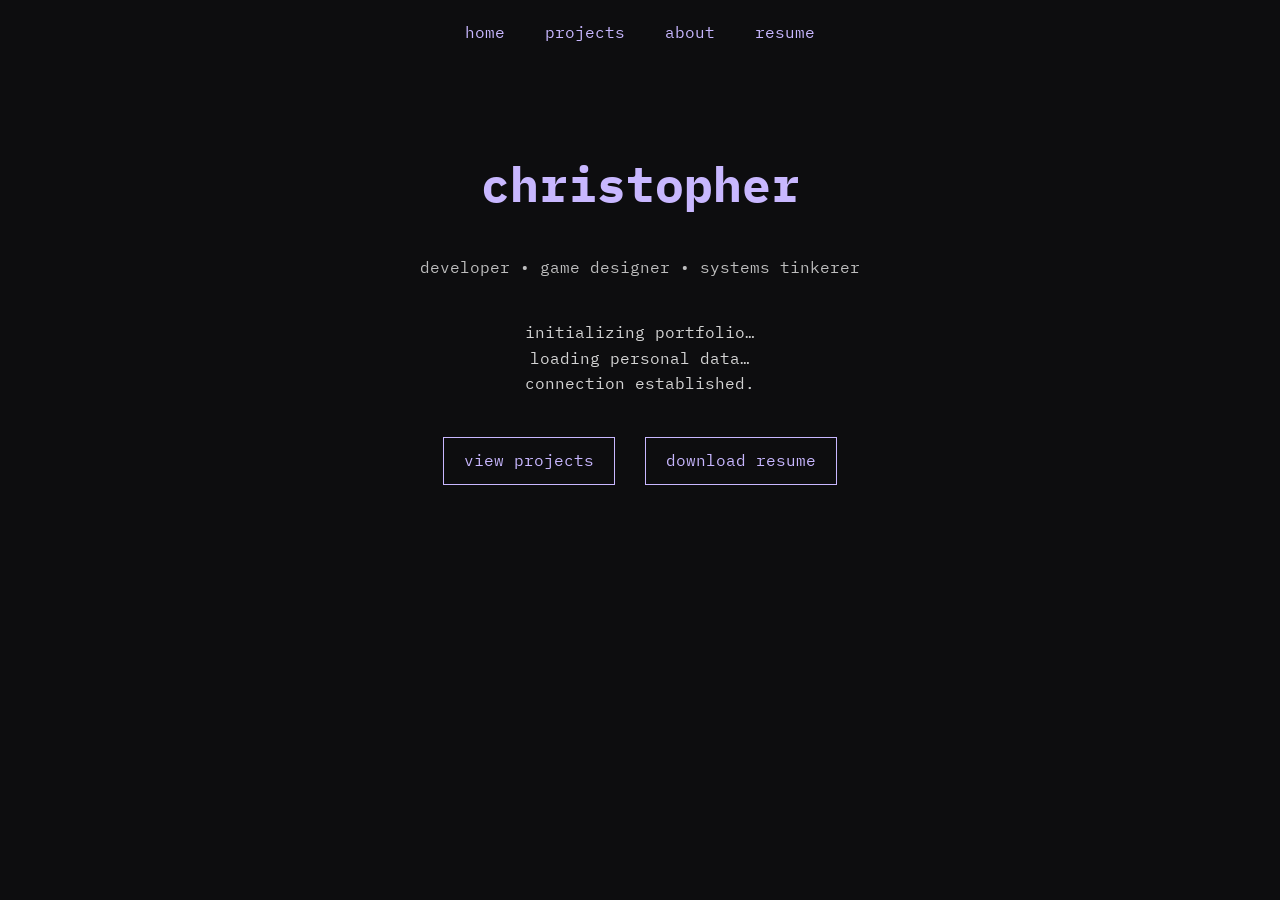
==== index.html @ 8c5e49e0 "html and css files" ====
<!DOCTYPE html>
<html lang="en">
<head>
  <meta charset="UTF-8">
  <title>Christopher — Portfolio</title>
  <link rel="stylesheet" href="style.css">
</head>

<body>
  <div class="overlay"></div>

  <nav>
    <a href="index.html">home</a>
    <a href="projects.html">projects</a>
    <a href="about.html">about</a>
    <a href="resume.pdf">resume</a>
  </nav>

  <main>
    <h1 class="title">christopher</h1>
    <p class="subtitle">developer • game designer • systems tinkerer</p>

    <p class="intro">
      initializing portfolio…<br>
      loading personal data…<br>
      connection established.
    </p>

    <div class="buttons">
      <a class="btn" href="projects.html">view projects</a>
      <a class="btn" href="resume.pdf">download resume</a>
    </div>
  </main>
</body>
</html>
---- style.css ----
/* ====== GLOBAL ====== */

@import url('https://fonts.googleapis.com/css2?family=IBM+Plex+Mono:wght@300;400;600&display=swap');

body {
  margin: 0;
  padding: 0;
  background: #0d0d0f;
  color: #eaeaea;
  font-family: 'IBM Plex Mono', monospace;
  line-height: 1.6;
  position: relative;
}

/* CRT + grain overlay */
.overlay {
  pointer-events: none;
  position: fixed;
  inset: 0;
  background:
    url('assets/textures/scanlines.png'),
    url('assets/textures/grain.png');
  opacity: 0.08;
  mix-blend-mode: screen;
}

/* ====== NAV ====== */

nav {
  padding: 20px;
  text-align: center;
}

nav a {
  margin: 0 15px;
  color: #c8b7ff; /* ghost lavender */
  text-decoration: none;
  font-weight: 400;
  transition: 0.2s;
}

nav a:hover {
  text-shadow: 0 0 6px #c8b7ff;
}

/* ====== TITLES ====== */

.title {
  font-size: 3rem;
  text-align: center;
  margin-top: 80px;
  color: #c8b7ff;
}

.subtitle {
  text-align: center;
  opacity: 0.8;
}

.page-title {
  text-align: center;
  font-size: 2.2rem;
  margin-top: 60px;
  color: #c8b7ff;
}

/* ====== LANDING ====== */

.intro {
  text-align: center;
  margin-top: 40px;
  opacity: 0.9;
}

.buttons {
  text-align: center;
  margin-top: 30px;
}

.btn {
  display: inline-block;
  padding: 10px 20px;
  border: 1px solid #c8b7ff;
  color: #c8b7ff;
  text-decoration: none;
  margin: 10px;
  transition: 0.2s;
}

.btn:hover {
  background: #c8b7ff22;
  text-shadow: 0 0 6px #c8b7ff;
}

/* ====== PROJECTS ====== */

.project-grid {
  max-width: 800px;
  margin: 40px auto;
}

.project-card {
  border: 1px solid #c8b7ff44;
  padding: 20px;
  margin-bottom: 20px;
  border-radius: 4px;
  transition: 0.2s;
}

.project-card:hover {
  border-color: #c8b7ff;
  background: #c8b7ff10;
}

.project-link {
  color: #c8b7ff;
  text-decoration: none;
}

/* ====== ABOUT ====== */

.about-section {
  max-width: 700px;
  margin: 40px auto;
  opacity: 0.9;
}

.section-title {
  text-align: center;
  margin-top: 40px;
  color: #c8b7ff;
}

.experience-list {
  max-width: 700px;
  margin: 20px auto;
}
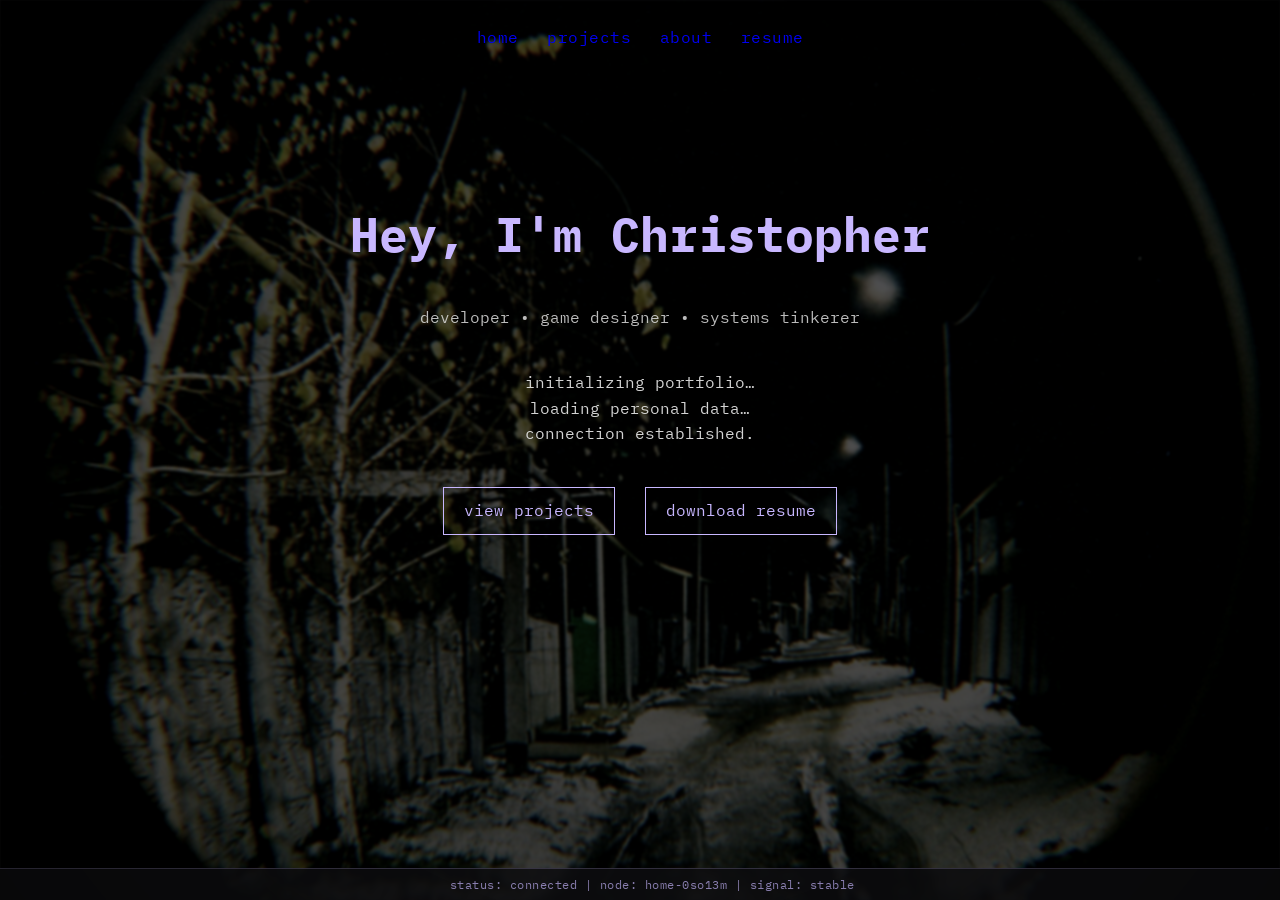
==== commit a78f3400: "updated css & aesthetics" ====
--- a/index.html
+++ b/index.html
@@ -2,9 +2,10 @@
 <html lang="en">
 <head>
   <meta charset="UTF-8">
-  <title>Christopher — Portfolio</title>
+  <title>Christopher (Myr) - Portfolio</title>
   <link rel="stylesheet" href="style.css">
 </head>
+
 
 <body>
   <div class="overlay"></div>
@@ -17,7 +18,7 @@
   </nav>
 
   <main>
-    <h1 class="title">christopher</h1>
+    <h1 class="title">Hey, I'm Christopher</h1>
     <p class="subtitle">developer • game designer • systems tinkerer</p>
 
     <p class="intro">
@@ -32,4 +33,9 @@
     </div>
   </main>
 </body>
+
+<footer class="status-bar">
+  status: connected | node: home-0so13m | signal: stable
+</footer>
+
 </html>
--- a/style.css
+++ b/style.css
@@ -1,4 +1,4 @@
-/* ====== GLOBAL ====== */
+/* ==== GLOBAL ==== */
 
 @import url('https://fonts.googleapis.com/css2?family=IBM+Plex+Mono:wght@300;400;600&display=swap');
 
@@ -10,9 +10,24 @@
   font-family: 'IBM Plex Mono', monospace;
   line-height: 1.6;
   position: relative;
-}
-
-/* CRT + grain overlay */
+  animation: fadeIn 0.6s ease-out;
+}
+
+@keyframes fadeIn {
+  from { opacity: 0; }
+  to { opacity: 1; }
+}
+
+body::before {
+  content: "";
+  position: fixed;
+  inset: 0;
+  background: url('assets/moody_street_view_aibek_skakov.jpg') center/cover no-repeat;
+  filter: brightness(0.35) contrast(1.1) saturate(0.7) blur(1.25px);
+  z-index: -2;
+}
+
+/* CRT & Grain Overlay */
 .overlay {
   pointer-events: none;
   position: fixed;
@@ -24,26 +39,54 @@
   mix-blend-mode: screen;
 }
 
-/* ====== NAV ====== */
+/* ==== NAV ==== */
 
 nav {
-  padding: 20px;
-  text-align: center;
+  padding: 25px 0;
+  text-align: center;
+  letter-spacing: 0.5px;
 }
 
 nav a {
-  margin: 0 15px;
-  color: #c8b7ff; /* ghost lavender */
-  text-decoration: none;
-  font-weight: 400;
-  transition: 0.2s;
-}
-
-nav a:hover {
-  text-shadow: 0 0 6px #c8b7ff;
-}
-
-/* ====== TITLES ====== */
+  position: relative;
+  margin: 0px 9px;
+}
+
+nav a::after {
+  content: "";
+  position: absolute;
+  left: 0;
+  bottom: -3px;
+  width: 0%;
+  height: 1px;
+  background: #c8b7ff;
+  transition: width 0.25s ease;
+}
+
+nav a:hover::after {
+  width: 100%;
+}
+
+
+/* ==== STATUS BAR ==== */
+.status-bar {
+  position: fixed;
+  bottom: 0;
+  left: 0;
+  width: 100%;
+  padding: 6px 12px;
+  font-size: 0.75rem;
+  color: #c8b7ffaa;
+  background: #0d0d0fdd;
+  border-top: 1px solid #c8b7ff33;
+  backdrop-filter: blur(2px);
+  letter-spacing: 0.5px;
+  text-align: center;
+  pointer-events: none;
+}
+
+
+/* ==== TITLES ==== */
 
 .title {
   font-size: 3rem;
@@ -64,7 +107,13 @@
   color: #c8b7ff;
 }
 
-/* ====== LANDING ====== */
+/* ==== LANDING ==== */
+
+main {
+  max-width: 750px;
+  margin: 0 auto;
+  padding: 40px 20px;
+}
 
 .intro {
   text-align: center;
@@ -92,7 +141,16 @@
   text-shadow: 0 0 6px #c8b7ff;
 }
 
-/* ====== PROJECTS ====== */
+body::after {
+  content: "";
+  position: fixed;
+  inset: 0;
+  pointer-events: none;
+  background: radial-gradient(circle, transparent 60%, #000 100%);
+  opacity: 0.25;
+}
+
+/* ==== PROJECTS ==== */
 
 .project-grid {
   max-width: 800px;
@@ -117,7 +175,7 @@
   text-decoration: none;
 }
 
-/* ====== ABOUT ====== */
+/* ==== ABOUT ==== */
 
 .about-section {
   max-width: 700px;
@@ -135,3 +193,12 @@
   max-width: 700px;
   margin: 20px auto;
 }
+
+a {
+  text-decoration: none;
+  border-bottom: 1px solid transparent;
+}
+
+a:hover {
+  border-bottom: 1px solid #c8b7ff;
+}
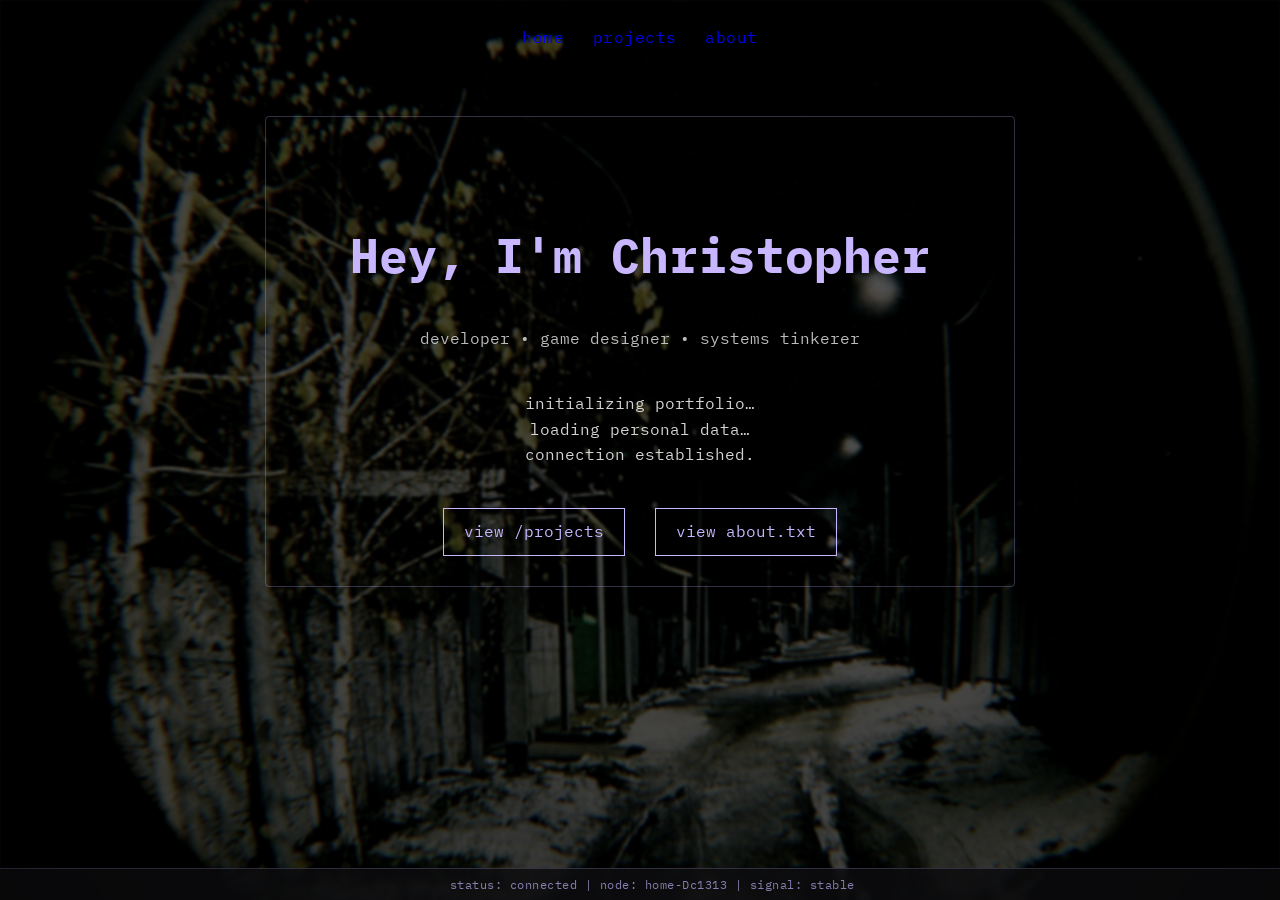
==== commit aa3f7007: "updated home & about page content" ====
--- a/index.html
+++ b/index.html
@@ -14,10 +14,10 @@
     <a href="index.html">home</a>
     <a href="projects.html">projects</a>
     <a href="about.html">about</a>
-    <a href="resume.pdf">resume</a>
   </nav>
 
   <main>
+    <div class="terminal-card">
     <h1 class="title">Hey, I'm Christopher</h1>
     <p class="subtitle">developer • game designer • systems tinkerer</p>
 
@@ -28,14 +28,15 @@
     </p>
 
     <div class="buttons">
-      <a class="btn" href="projects.html">view projects</a>
-      <a class="btn" href="resume.pdf">download resume</a>
+      <a class="btn" href="projects.html">view /projects</a>
+      <a class="btn" href="about.html">view about.txt</a>
+    </div>
     </div>
   </main>
 </body>
 
 <footer class="status-bar">
-  status: connected | node: home-0so13m | signal: stable
+    <span class="status">status: connected | node: home-Dc1313 | signal: stable</span>
 </footer>
 
 </html>
--- a/style.css
+++ b/style.css
@@ -39,6 +39,19 @@
   mix-blend-mode: screen;
 }
 
+.terminal-card {
+  border: 1px solid #c8b7ff44;
+  padding: 20px;
+  margin-bottom: 20px;
+  border-radius: 4px;
+  transition: 0.2s;
+}
+
+.terminal-card:hover {
+  border-color: #c8b7ff;
+  background: #c8b7ff10;
+}
+
 /* ==== NAV ==== */
 
 nav {
@@ -51,6 +64,19 @@
   position: relative;
   margin: 0px 9px;
 }
+
+nav a:hover {
+  text-shadow: 0 0 6px #c8b7ff, 0 0 12px #c8b7ff;
+}
+
+nav a:visited {
+  color: #0000EE;
+}
+
+nav a:active {
+  color: red;
+}
+
 
 nav a::after {
   content: "";
@@ -85,6 +111,18 @@
   pointer-events: none;
 }
 
+.status {
+  animation: pulse 2.4s ease-in-out infinite;
+}
+
+
+@keyframes pulse {
+  0%   { opacity: 0.65; text-shadow: 0 0 4px #c8b7ff55; }
+  50%  { opacity: 1;    text-shadow: 0 0 8px #c8b7ffcc; }
+  100% { opacity: 0.65; text-shadow: 0 0 4px #c8b7ff55; }
+}
+
+
 
 /* ==== TITLES ==== */
 
@@ -157,41 +195,53 @@
   margin: 40px auto;
 }
 
-.project-card {
-  border: 1px solid #c8b7ff44;
-  padding: 20px;
-  margin-bottom: 20px;
-  border-radius: 4px;
-  transition: 0.2s;
-}
-
-.project-card:hover {
-  border-color: #c8b7ff;
-  background: #c8b7ff10;
-}
-
 .project-link {
   color: #c8b7ff;
   text-decoration: none;
 }
 
+.read-more {
+  color: #c8b7ff;
+  cursor: pointer;
+  font-family: monospace;
+  margin-top: 10px;
+}
+
+.read-more:hover {
+  text-shadow: 0 0 6px #c8b7ff, 0 0 12px #c8b7ff;
+}
+
+.details.hidden {
+  display: none;
+}
+
+.details {
+  margin-top: 15px;
+  border-left: 1px solid #c8b7ff44;
+  padding-left: 12px;
+  animation: fadeIn 0.2s ease-out;
+}
+
+.details p {
+  font-size: 0.85rem;
+}
+
+.subheader {
+  font-family: monospace;
+  font-size: 0.9rem;
+  color: #c8b7ff;
+  margin-top: 15px;
+  margin-bottom: 5px;
+  text-transform: uppercase;
+  letter-spacing: 1px;
+}
+
 /* ==== ABOUT ==== */
 
-.about-section {
-  max-width: 700px;
-  margin: 40px auto;
-  opacity: 0.9;
-}
-
 .section-title {
   text-align: center;
   margin-top: 40px;
   color: #c8b7ff;
-}
-
-.experience-list {
-  max-width: 700px;
-  margin: 20px auto;
 }
 
 a {
@@ -201,4 +251,13 @@
 
 a:hover {
   border-bottom: 1px solid #c8b7ff;
-}
+  text-shadow: 0 0 6px #c8b7ff, 0 0 12px #c8b7ff;
+}
+
+a:visited {
+  color: #0000EE;
+}
+
+a:active {
+  color: red;
+}
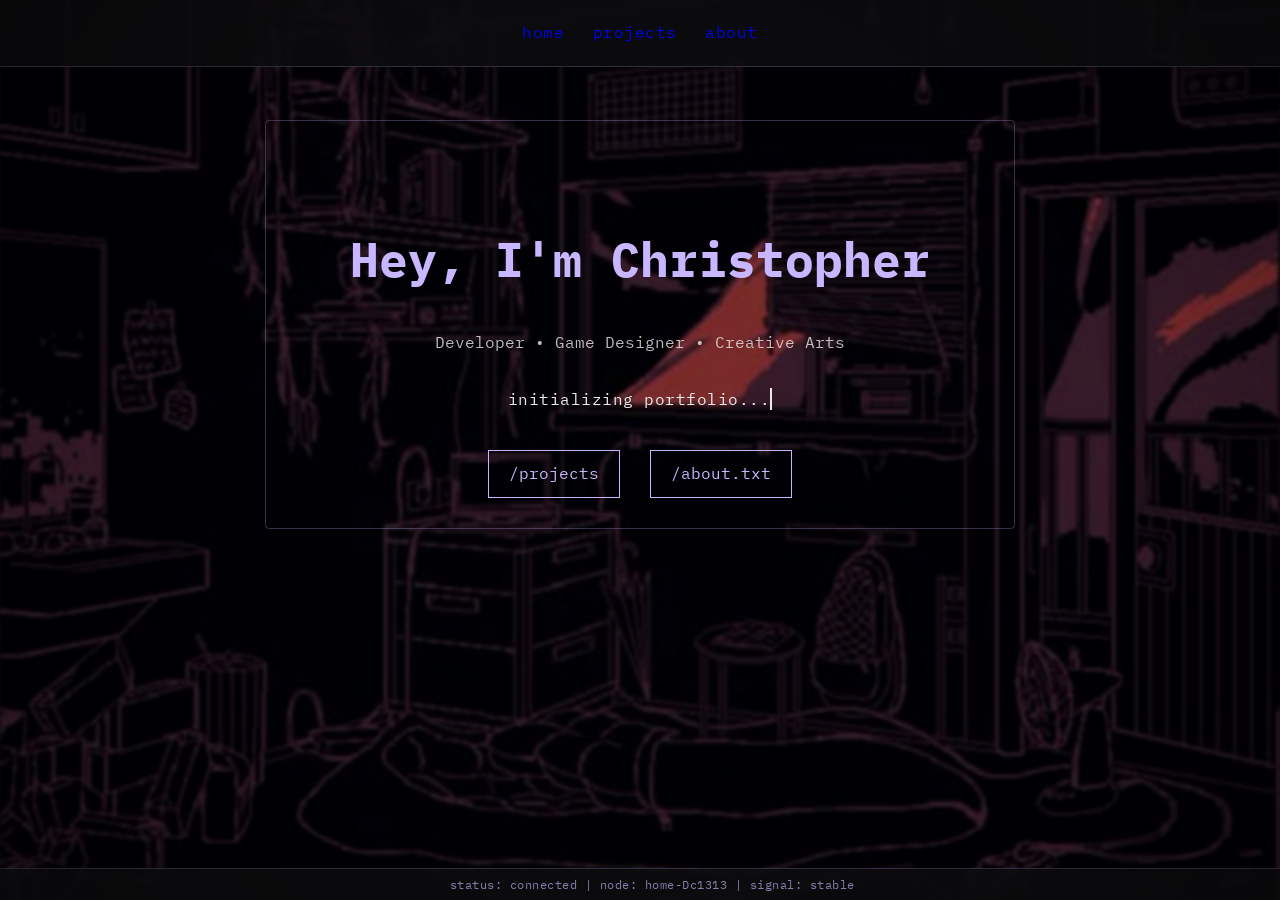
==== commit bdb3c279: "update" ====
--- a/index.html
+++ b/index.html
@@ -17,22 +17,68 @@
   </nav>
 
   <main>
-    <div class="terminal-card">
-    <h1 class="title">Hey, I'm Christopher</h1>
-    <p class="subtitle">developer • game designer • systems tinkerer</p>
+    <div class="terminal-card home">
+      <h1 class="title">Hey, I'm Christopher</h1>
+      <p class="subtitle">Developer • Game Designer • Creative Arts</p>
 
-    <p class="intro">
-      initializing portfolio…<br>
-      loading personal data…<br>
-      connection established.
-    </p>
+      <p id="intro" class="intro"></p>
 
-    <div class="buttons">
-      <a class="btn" href="projects.html">view /projects</a>
-      <a class="btn" href="about.html">view about.txt</a>
-    </div>
+      <div class="buttons">
+        <a class="btn" href="projects.html">/projects</a>
+        <a class="btn" href="about.html">/about.txt</a>
+      </div>
     </div>
   </main>
+
+  <script>
+    const lines = [
+      "initializing portfolio...",
+      "loading personal data...",
+      "connection established."
+    ];
+
+    const intro = document.getElementById("intro");
+
+    let lineIndex = 0;
+    let charIndex = 0;
+    let deleting = false;
+
+    function terminalWrite() {
+      const current = lines[lineIndex];
+
+      if(!deleting)
+      {
+        intro.textContent = current.slice(0, charIndex++);
+
+        if(charIndex > current.length)
+        {
+          if(lineIndex === lines.length - 1)
+          {
+            return; 
+          }
+
+          deleting = true;
+          setTimeout(terminalWrite, 1000);
+          return;
+        }
+      } 
+    
+      else
+      {
+        intro.textContent = current.slice(0, charIndex--);
+
+        if(charIndex === 0)
+        {
+          deleting = false;
+          lineIndex++;
+        }
+      }
+
+      setTimeout(terminalWrite, deleting ? 30 : 50);
+    }
+
+    terminalWrite();
+  </script>
 </body>
 
 <footer class="status-bar">
--- a/style.css
+++ b/style.css
@@ -10,7 +10,7 @@
   font-family: 'IBM Plex Mono', monospace;
   line-height: 1.6;
   position: relative;
-  animation: fadeIn 0.6s ease-out;
+  animation: fadeIn 0.3s ease-out;
 }
 
 @keyframes fadeIn {
@@ -22,8 +22,8 @@
   content: "";
   position: fixed;
   inset: 0;
-  background: url('assets/moody_street_view_aibek_skakov.jpg') center/cover no-repeat;
-  filter: brightness(0.35) contrast(1.1) saturate(0.7) blur(1.25px);
+  background: url('assets/milk2_bedroom.jpg') center/cover no-repeat;
+  filter: brightness(0.85) contrast(1.1) saturate(0.7) blur(1.5px);
   z-index: -2;
 }
 
@@ -55,9 +55,17 @@
 /* ==== NAV ==== */
 
 nav {
-  padding: 25px 0;
+  position: fixed;
+  padding: 20px 0;
   text-align: center;
   letter-spacing: 0.5px;
+
+  top: 0;
+  width: 100%;
+  color: #c8b7ffaa;
+  background: #0d0d0fdd;
+  border-bottom: 1px solid #c8b7ff33;
+  backdrop-filter: blur(2px);
 }
 
 nav a {
@@ -76,7 +84,6 @@
 nav a:active {
   color: red;
 }
-
 
 nav a::after {
   content: "";
@@ -92,7 +99,6 @@
 nav a:hover::after {
   width: 100%;
 }
-
 
 /* ==== STATUS BAR ==== */
 .status-bar {
@@ -115,15 +121,12 @@
   animation: pulse 2.4s ease-in-out infinite;
 }
 
-
 @keyframes pulse {
   0%   { opacity: 0.65; text-shadow: 0 0 4px #c8b7ff55; }
   50%  { opacity: 1;    text-shadow: 0 0 8px #c8b7ffcc; }
   100% { opacity: 0.65; text-shadow: 0 0 4px #c8b7ff55; }
 }
 
-
-
 /* ==== TITLES ==== */
 
 .title {
@@ -153,10 +156,32 @@
   padding: 40px 20px;
 }
 
+.terminal-card.home {
+  margin-top: 5rem;
+}
+
 .intro {
-  text-align: center;
-  margin-top: 40px;
-  opacity: 0.9;
+  display: block;
+  width: fit-content;
+  height: 1.4em; 
+  margin: 0 auto;
+  margin-top: 2rem;
+
+  line-height: 1.4em;
+  font-size: 1rem;
+  letter-spacing: 0.5px;
+
+  color: #eaeaea;
+  border-right: 2px solid #eaeaea;
+
+  white-space: nowrap;
+  overflow: hidden;
+
+  animation: blink 0.8s step-end infinite;
+}
+
+@keyframes blink {
+  50% { border-color: transparent; }
 }
 
 .buttons {
@@ -179,6 +204,14 @@
   text-shadow: 0 0 6px #c8b7ff;
 }
 
+.btn:visited {
+  color: #c8b7ff;
+}
+
+.btn:active {
+  color: red;
+}
+
 body::after {
   content: "";
   position: fixed;
@@ -198,6 +231,14 @@
 .project-link {
   color: #c8b7ff;
   text-decoration: none;
+}
+
+.project-link:visited {
+  color: #c8b7ff;
+}
+
+.project-link:active {
+  color: red;
 }
 
 .read-more {
@@ -222,7 +263,7 @@
   animation: fadeIn 0.2s ease-out;
 }
 
-.details p {
+.details p, li {
   font-size: 0.85rem;
 }
 
@@ -244,6 +285,14 @@
   color: #c8b7ff;
 }
 
+.contact-link:visited {
+  color: #0000EE;
+}
+
+.contact-link:active {
+  color: red;
+}
+
 a {
   text-decoration: none;
   border-bottom: 1px solid transparent;
@@ -253,11 +302,3 @@
   border-bottom: 1px solid #c8b7ff;
   text-shadow: 0 0 6px #c8b7ff, 0 0 12px #c8b7ff;
 }
-
-a:visited {
-  color: #0000EE;
-}
-
-a:active {
-  color: red;
-}
